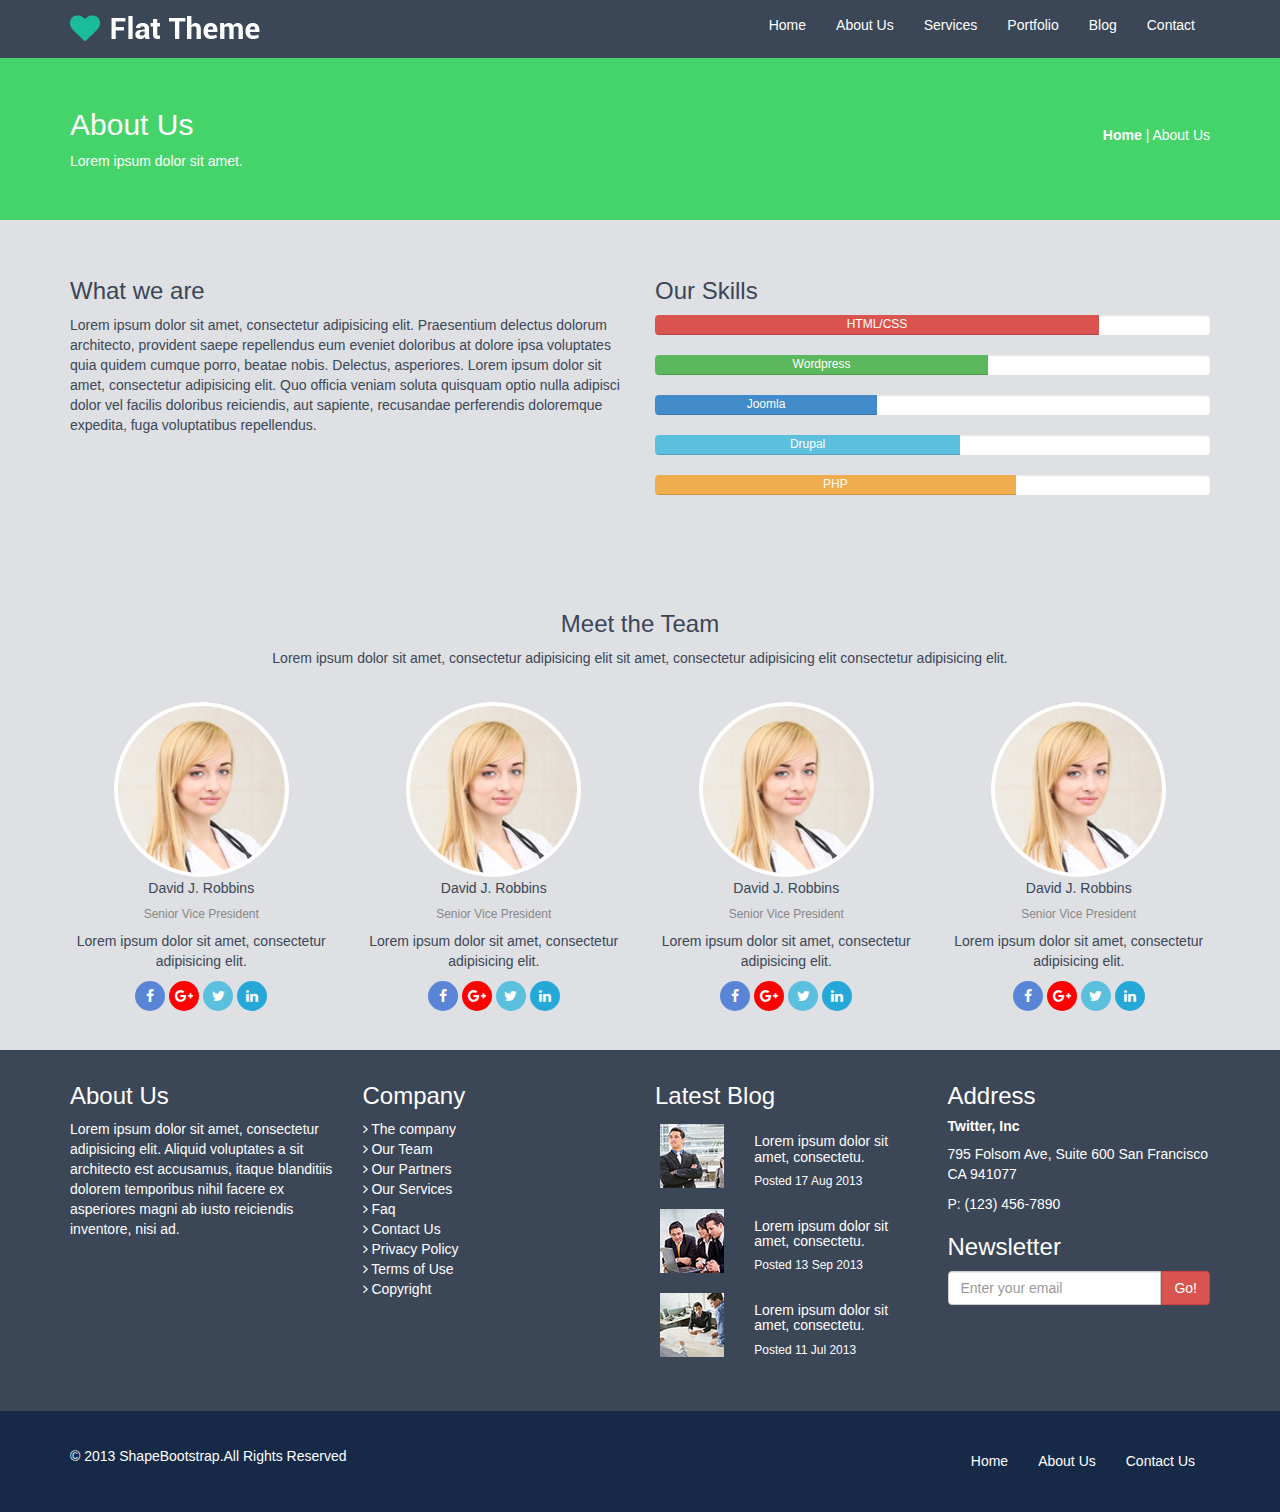
==== about-us.html @ 065e2d30 "Arreglando hover en menu en about us" ====
<!DOCTYPE html>
<html lang="en">
<head>
    <meta charset="utf-8">
    <meta name="viewport" content="width=device-width, initial-scale=1.0">
    <meta name="description" content="">
    <meta name="author" content="">
    <title>About Us | Flat Theme</title>
    <link href="css/bootstrap.min.css" rel="stylesheet">
    <link href="css/font-awesome.min.css" rel="stylesheet">
    <link href="css/animate.css" rel="stylesheet">
    <link href="css/common.css" rel="stylesheet">
    <link href="css/about-us.css" rel="stylesheet">
    <!--[if lt IE 9]>
    <script src="js/html5shiv.js"></script>
    <script src="js/respond.min.js"></script>
    <![endif]-->       
    <link rel="shortcut icon" href="images/ico/favicon.ico">
    <link rel="apple-touch-icon-precomposed" sizes="144x144" href="images/ico/apple-touch-icon-144-precomposed.png">
    <link rel="apple-touch-icon-precomposed" sizes="114x114" href="images/ico/apple-touch-icon-114-precomposed.png">
    <link rel="apple-touch-icon-precomposed" sizes="72x72" href="images/ico/apple-touch-icon-72-precomposed.png">
    <link rel="apple-touch-icon-precomposed" href="images/ico/apple-touch-icon-57-precomposed.png">
    <link rel="stylesheet" href="https://maxcdn.bootstrapcdn.com/font-awesome/4.4.0/css/font-awesome.min.css">
</head><!--/head-->
<body>
    <nav id="mainNav" class="navbar navbar-default navbar-fixed-top">
      <div class="container">
        <!-- Brand and toggle get grouped for better mobile display -->
        <div class="navbar-header">
          <button type="button" class="navbar-toggle collapsed" data-toggle="collapse" data-target="#bs-example-navbar-collapse-1">
            <span class="sr-only">Toggle navigation</span>
            <span class="icon-bar"></span>
            <span class="icon-bar"></span>
            <span class="icon-bar"></span>
          </button>
          <a class="navbar-brand page-scroll" href="#page-top">
            <img src="images/logo.png" alt="">
          </a>
        </div>

        <!-- Collect the nav links, forms, and other content for toggling -->
        <div class="collapse navbar-collapse" id="bs-example-navbar-collapse-1">
          <ul class="nav navbar-nav navbar-right">
            <li>
              <a class="page-scroll" href="index.html">Home</a>
            </li>
            <li>
              <a class="page-scroll" href="about-us.html">About Us</a>
            </li>
            <li>
              <a class="page-scroll" href="services.html">Services</a>
            </li>
            <li>
              <a class="page-scroll" href="portfolio.html">Portfolio</a>
            </li>
            <li>
              <a class="page-scroll" href="blog.html">Blog</a>
            </li>
            <li>
              <a class="page-scroll" href="contact-us.html">Contact</a>
            </li>
          </ul>
        </div>
      </div>
    </nav>
    <section class="cabecera-verde">
        <div class="container">
            <div class="row vertical-centered-text">
                <div class="col-xs-8">
                    <h2>About Us</h2>
                    <p>Lorem ipsum dolor sit amet.</p>
                </div>
                <div class="col-xs-4 text-right">
                    <a href="index.html"><strong>Home</strong></a> | About Us
                </div>
            </div>
        </div>
    </section>
    <section class="content skills">
        <div class="container">
            <div class="row">
                <div class="col-sm-6">
                    <h3>What we are</h3>
                    <p>Lorem ipsum dolor sit amet, consectetur adipisicing elit. Praesentium delectus dolorum architecto, provident saepe repellendus eum eveniet doloribus at dolore ipsa voluptates quia quidem cumque porro, beatae nobis. Delectus, asperiores. Lorem ipsum dolor sit amet, consectetur adipisicing elit. Quo officia veniam soluta quisquam optio nulla adipisci dolor vel facilis doloribus reiciendis, aut sapiente, recusandae perferendis doloremque expedita, fuga voluptatibus repellendus.</p>
                </div>
                <div class="col-sm-6">
                    <h3>Our Skills</h3>
                    <div class="progress">
                      <div class="progress-bar progress-bar-danger vertical-centered-text" role="progressbar" aria-valuenow="80" aria-valuemin="0" aria-valuemax="100" style="width: 80%">
                        HTML/CSS
                    </div>
                </div>
                <div class="progress">
                  <div class="progress-bar progress-bar-success vertical-centered-text" role="progressbar" aria-valuenow="40" aria-valuemin="0" aria-valuemax="100" style="width: 60%">
                    Wordpress
                </div>
            </div>
            <div class="progress">
              <div class="progress-bar vertical-centered-text" role="progressbar" aria-valuenow="40" aria-valuemin="0" aria-valuemax="100" style="width: 40%">
                Joomla
            </div>
        </div>
        <div class="progress">
          <div class="progress-bar progress-bar-info vertical-centered-text" role="progressbar" aria-valuenow="20" aria-valuemin="0" aria-valuemax="100" style="width: 55%">
            Drupal
        </div>
    </div>
    <div class="progress">
      <div class="progress-bar progress-bar-warning vertical-centered-text" role="progressbar" aria-valuenow="60" aria-valuemin="0" aria-valuemax="100" style="width: 65%">
        PHP
    </div>
</div>
</div>
</div>
</div>
</section>
<section class="content team">
    <div class="container">
        <div class="row text-center">
            <div class="col-sm-12">
                <h3>Meet the Team</h3>
                <p>Lorem ipsum dolor sit amet, consectetur adipisicing elit sit amet, consectetur adipisicing elit  consectetur adipisicing elit. <p>
                </div>
            </div>
            <div class="row text-center">
                <div class="col-sm-3 col-xs-6 mt-2">
                    <img class="img-circle img-thumbnail" src="images/team-member.jpg" alt="">
                    <p>David J. Robbins</p>
                    <h6>Senior Vice President</h6>
                    <p>Lorem ipsum dolor sit amet, consectetur adipisicing elit.</p>
                    <a href="">
                        <div class="box fb">
                            <i class="fa fa-facebook"></i>
                        </div>
                    </a>
                    <a href="">
                        <div class="box gp">
                            <i class="fa fa-google-plus"></i>
                        </div>
                    </a>
                    <a href="">
                        <div class="box tw">
                            <i class="fa fa-twitter"></i>
                        </div>
                    </a>
                    <a href="">
                        <div class="box lin">
                            <i class="fa fa-linkedin"></i>
                        </div>
                    </a>                    
                </div>
                <div class="col-sm-3 col-xs-6 mt-2">
                    <img class="img-circle img-thumbnail" src="images/team-member.jpg" alt="">
                    <p>David J. Robbins</p>
                    <h6>Senior Vice President</h6>
                    <p>Lorem ipsum dolor sit amet, consectetur adipisicing elit.</p>
                    <a href="">
                        <div class="box fb">
                            <i class="fa fa-facebook"></i>
                        </div>
                    </a>
                    <a href="">
                        <div class="box gp">
                            <i class="fa fa-google-plus"></i>
                        </div>
                    </a>
                    <a href="">
                        <div class="box tw">
                            <i class="fa fa-twitter"></i>
                        </div>
                    </a>
                    <a href="">
                        <div class="box lin">
                            <i class="fa fa-linkedin"></i>
                        </div>
                    </a>                    
                </div>
                <div class="col-sm-3 col-xs-6  mt-2">
                    <img class="img-circle img-thumbnail" src="images/team-member.jpg" alt="">
                    <p>David J. Robbins</p>
                    <h6>Senior Vice President</h6>
                    <p>Lorem ipsum dolor sit amet, consectetur adipisicing elit.</p>
                    <a href="">
                        <div class="box fb">
                            <i class="fa fa-facebook"></i>
                        </div>
                    </a>
                    <a href="">
                        <div class="box gp">
                            <i class="fa fa-google-plus"></i>
                        </div>
                    </a>
                    <a href="">
                        <div class="box tw">
                            <i class="fa fa-twitter"></i>
                        </div>
                    </a>
                    <a href="">
                        <div class="box lin">
                            <i class="fa fa-linkedin"></i>
                        </div>
                    </a>                    
                </div>
                <div class="col-sm-3 col-xs-6  mt-2">
                    <img class="img-circle img-thumbnail" src="images/team-member.jpg" alt="">
                    <p>David J. Robbins</p>
                    <h6>Senior Vice President</h6>
                    <p>Lorem ipsum dolor sit amet, consectetur adipisicing elit.</p>
                    <a href="">
                        <div class="box fb">
                            <i class="fa fa-facebook"></i>
                        </div>
                    </a>
                    <a href="">
                        <div class="box gp">
                            <i class="fa fa-google-plus"></i>
                        </div>
                    </a>
                    <a href="">
                        <div class="box tw">
                            <i class="fa fa-twitter"></i>
                        </div>
                    </a>
                    <a href="">
                        <div class="box lin">
                            <i class="fa fa-linkedin"></i>
                        </div>
                    </a>                    
                </div>
            </div>

        </div>
    </section>

    <div class="about">
  <div class="container">
    <div class="row">
      <div class="col-md-3">
        <h3>About Us</h3>
        <p>Lorem ipsum dolor sit amet, consectetur adipisicing elit. Aliquid voluptates a sit architecto est accusamus, itaque blanditiis dolorem temporibus nihil facere ex asperiores magni ab iusto reiciendis inventore, nisi ad.</p>
    </div>
    <div class="col-md-3 fila">
        <h3>Company</h3>
        <a href="">
            <i class="fa fa-angle-right"></i>
            <span>The company</span>
        </a>

        <a href="">
            <i class="fa fa-angle-right"></i>
            <span>Our Team</span>
        </a>

        <a href="">
            <i class="fa fa-angle-right"></i>
            <span>Our Partners</span>
        </a>

        <a href="">
            <i class="fa fa-angle-right"></i>
            <span>Our Services</span>
        </a>

        <a href="">
            <i class="fa fa-angle-right"></i>
            <span>Faq</span>
        </a>

        <a href="">
            <i class="fa fa-angle-right"></i>
            <span>Contact Us</span>
        </a>

        <a href="">
            <i class="fa fa-angle-right"></i>
            <span>Privacy Policy</span>
        </a>

        <a href="">
            <i class="fa fa-angle-right"></i>
            <span>Terms of Use</span>
        </a>

        <a href="">
            <i class="fa fa-angle-right"></i>
            <span>Copyright</span>
        </a>
    </div>

    <div class="col-md-3 col-xs-12">
        <h3>Latest Blog</h3>
        <div class="row foto">
            <div class="col-md-4 col-xs-2">
                <a href="#">
                    <img class="media-objet img-full" src="images/blog/thumb1.jpg">
                </a>  
            </div>
            <div class="col-md-8 col-xs-10">
                <h5>Lorem ipsum dolor sit amet, consectetu.</h5> 
                <h6>Posted 17 Aug 2013</h6>
            </div>
        </div>

        <div class="row foto">
            <div class="col-md-4 col-xs-2">
                <a href="#">
                    <img class="media-objet img-full" src="images/blog/thumb2.jpg">
                </a>  
            </div>
            <div class="col-md-8 col-xs-10">
                <h5>Lorem ipsum dolor sit amet, consectetu.</h5> 
                <h6>Posted 13 Sep 2013</h6>
            </div>
        </div>

        <div class="row foto">
            <div class="col-md-4 col-xs-2">
                <a href="#">
                    <img class="media-objet img-full" src="images/blog/thumb3.jpg">
                </a>  
            </div>
            <div class="col-md-8 col-xs-10">
                <h5>Lorem ipsum dolor sit amet, consectetu.</h5> 
                <h6>Posted 11 Jul 2013</h6>
            </div>
        </div>
    </div>

    <div class="col-md-3">
        <h3>Address</h3>
        <h5><strong>Twitter, Inc</strong></h5>
        <p>795 Folsom Ave, Suite 600 San Francisco CA 941077</p>
        <p>P: (123) 456-7890</p>
        <div class="go">
            <h3>Newsletter</h3>
            <div class="input-group">
                <input type="text" class="form-control" placeholder="Enter your email">
                <span class="input-group-btn">
                    <button class="btn btn-danger" type="button">Go!</button>
                </span>
            </div>
        </div>
    </div>
</div>
</div>
</div>

<footer>
    <div class="container">
        <div class="row vertical-centered-text ">
            <div class="col-md-6 col-xs-12">
                <p>© 2013 ShapeBootstrap.All Rights Reserved</p>
            </div>
            <div class="col-md-6 col-xs-12 footer-nav">
                <ul class="nav navbar-nav navbar-right">
                    <li>
                        <a class="page-scroll" href="index.html">Home</a>
                    </li>
                    <li>
                        <a class="page-scroll" href="about-us.html">About Us</a>
                    </li>
                    <li>
                        <a class="page-scroll" href="contact.html">Contact Us</a>
                    </li>
                </ul>
            </div>
        </div>
    </div>
</footer>
<script src="js/jquery.js"></script>
<script src="js/bootstrap.min.js"></script>
<script src="js/main.js"></script>
</body>
</html>
---- css/common.css ----
@import url(http://fonts.googleapis.com/css?family=Roboto:400,700,300);

.clearfix {
  *zoom: 1;
}

.clearfix:before,
.clearfix:after {
  display: table;
  content: "";
  line-height: 0;
}
.clearfix:after {
  clear: both;
}

.navbar-default{
	background-color: #3B4657;
	border-color: transparent;
}
.navbar-default .navbar-nav>li>a, .navbar-default .navbar-nav>li>a:focus{
	color: white;
}

.about{
	background-color: #3B4657;
	color: white;
	padding:1% 1% 3% 1%;
}
.fila a{
	display: block;
}
.foto{
	padding:2%;
}
/*.btn{
	background-color:#E94E37;
}*/

footer{
	background-color:#162A48;
	padding: 2%;
	color: white;
}
.footer-nav ul>li>a{
	color: white;
}
.footer-nav ul>li>a:hover{
	background-color: #3B4657;
}




.cabecera-verde{
	margin-top: 50px;
	background-color: #45d469;
	padding: 3% 0%;
	color: #fff;
}

.cabecera-verde a{
	color: #fff;
}

.vertical-centered-text {
  -ms-display: flex;
  display: flex;
  /* alineacion vertical */
  align-items: center;
  /* alineacion horizontal */
  justify-content: center; }

    .content{
  	background-color: #E6E6E6;
  	padding: 3% 0%;
  	color: #3b4657;
  }

    .content .box-white{
    background-color: #fff;
  }


  li{
  	list-style-type: none;
  }
  a{
  	color: white;
  }
---- css/about-us.css ----
a{
	color: #3b4657;
	text-decoration: none;
}
a:hover{
	color: #000;
	text-decoration: none;
}

.about a{
	color: #fff;
}

.content{
	background-color: #DEE0E3;
	padding: 3% 0%;
	color: #3b4657;
}

.progress{
	background-color: #fff;
}

.box{
	display: inline-block;
	height: 30px;
	width: 30px;
	border-radius: 50%;
	line-height: 30px;
	color: #fff;
}

.box{
	display: inline-block;
	height: 30px;
	width: 30px;
	border-radius: 50%;
	line-height: 30px;
	color: #fff;
}
.fb{
	background-color: #5A85D6;
}

.fb:hover{
	background-color: #fff;
	color: #5A85D6;
}

.gp{
background-color: red;
}

.gp:hover{
background-color: #fff;
color: red;
}

.tw{
background-color: #5BC0DD;
}

.tw:hover{
background-color: #fff;
color: #5BC0DD;
}

.lin{
	background-color: #25A7D8;
}

.lin:hover{
	background-color: #fff;
	color: #25A7D8;
}
h6{
	color: #888;
}

.mt-2{
	margin-top: 2%;
}

.about h6{
color: #fff;
}
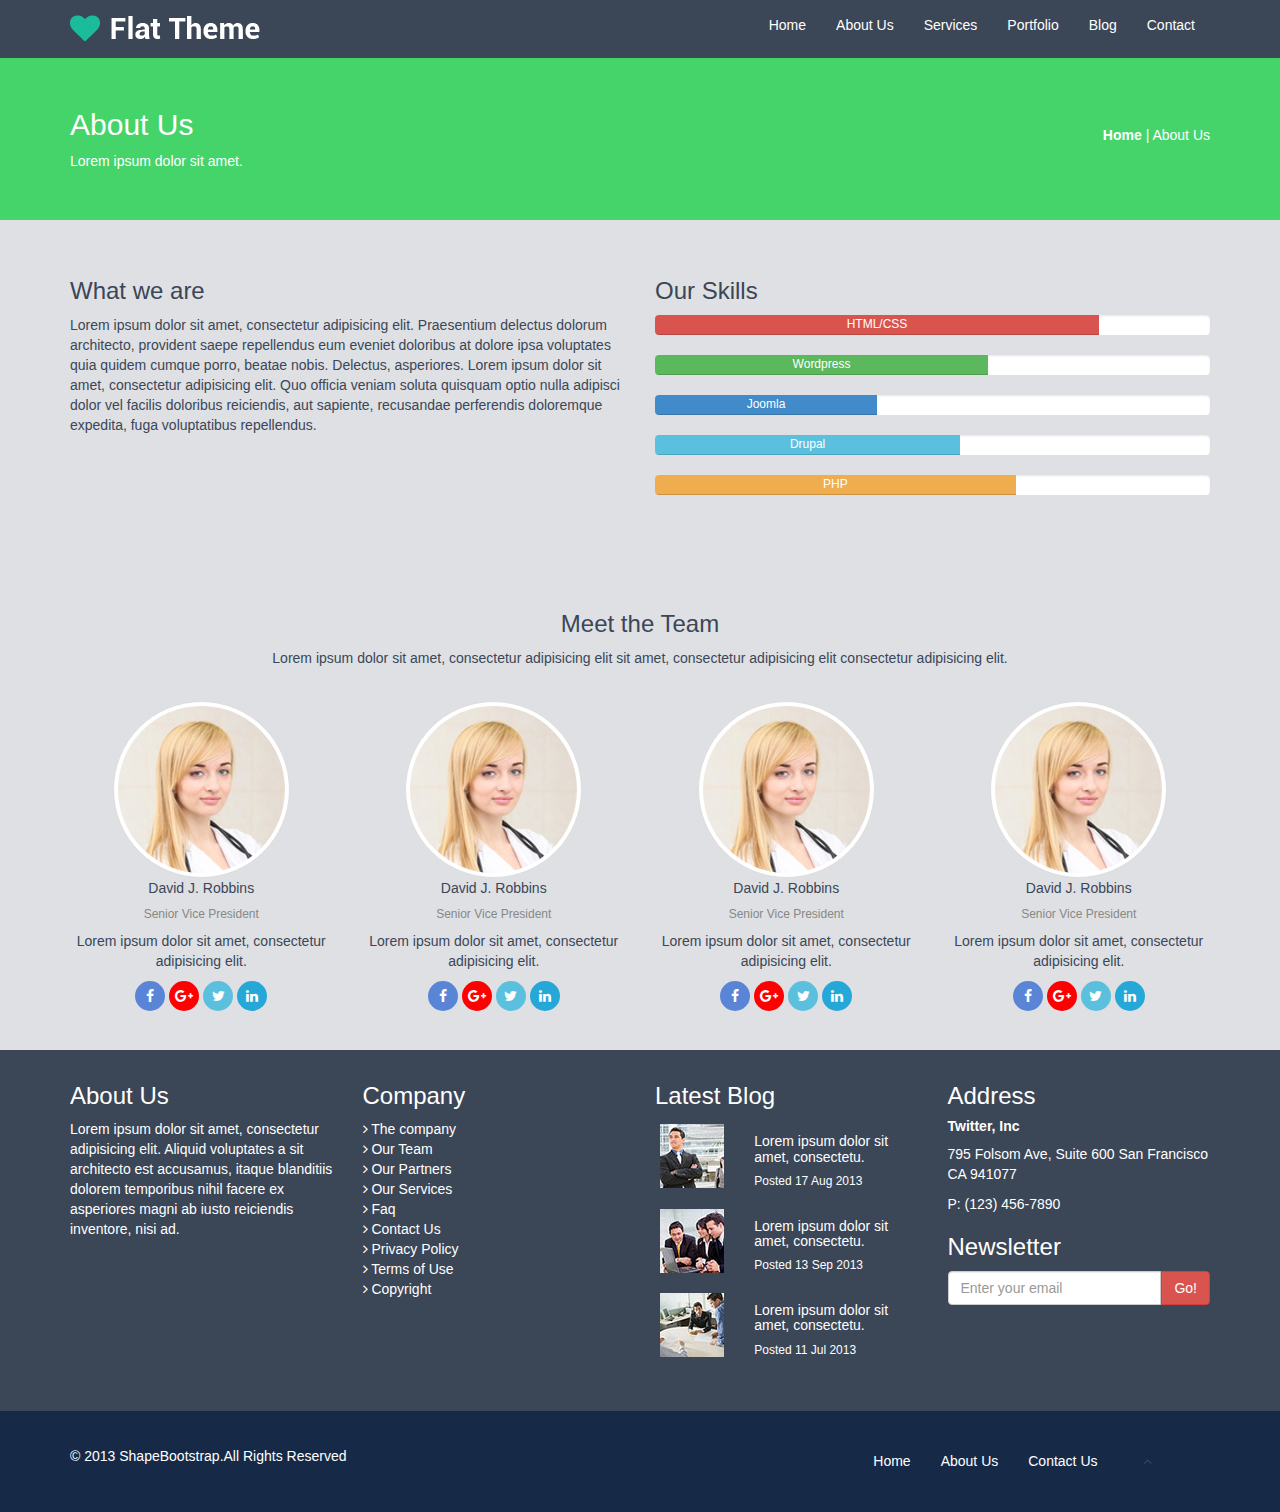
==== commit ec3894cd: "arreglo de footer en todas las apginas internas" ====
--- a/about-us.html
+++ b/about-us.html
@@ -63,14 +63,14 @@
         </div>
       </div>
     </nav>
-    <section class="cabecera-verde">
+    <section id="cabecera-verde" class="cabecera-verde">
         <div class="container">
             <div class="row vertical-centered-text">
-                <div class="col-xs-8">
+                <div class="col-xs-7">
                     <h2>About Us</h2>
                     <p>Lorem ipsum dolor sit amet.</p>
                 </div>
-                <div class="col-xs-4 text-right">
+                <div class="col-xs-5 text-right">
                     <a href="index.html"><strong>Home</strong></a> | About Us
                 </div>
             </div>
@@ -290,36 +290,36 @@
     <div class="col-md-3 col-xs-12">
         <h3>Latest Blog</h3>
         <div class="row foto">
-            <div class="col-md-4 col-xs-2">
+            <div class="col-md-4 col-xs-3">
                 <a href="#">
                     <img class="media-objet img-full" src="images/blog/thumb1.jpg">
                 </a>  
             </div>
-            <div class="col-md-8 col-xs-10">
+            <div class="col-md-8 col-xs-9">
                 <h5>Lorem ipsum dolor sit amet, consectetu.</h5> 
                 <h6>Posted 17 Aug 2013</h6>
             </div>
         </div>
 
         <div class="row foto">
-            <div class="col-md-4 col-xs-2">
+            <div class="col-md-4 col-xs-3">
                 <a href="#">
                     <img class="media-objet img-full" src="images/blog/thumb2.jpg">
                 </a>  
             </div>
-            <div class="col-md-8 col-xs-10">
+            <div class="col-md-8 col-xs-9">
                 <h5>Lorem ipsum dolor sit amet, consectetu.</h5> 
                 <h6>Posted 13 Sep 2013</h6>
             </div>
         </div>
 
         <div class="row foto">
-            <div class="col-md-4 col-xs-2">
+            <div class="col-md-4 col-xs-3">
                 <a href="#">
                     <img class="media-objet img-full" src="images/blog/thumb3.jpg">
                 </a>  
             </div>
-            <div class="col-md-8 col-xs-10">
+            <div class="col-md-8 col-xs-9">
                 <h5>Lorem ipsum dolor sit amet, consectetu.</h5> 
                 <h6>Posted 11 Jul 2013</h6>
             </div>
@@ -346,26 +346,29 @@
 </div>
 
 <footer>
-    <div class="container">
-        <div class="row vertical-centered-text ">
-            <div class="col-md-6 col-xs-12">
-                <p>© 2013 ShapeBootstrap.All Rights Reserved</p>
-            </div>
-            <div class="col-md-6 col-xs-12 footer-nav">
-                <ul class="nav navbar-nav navbar-right">
-                    <li>
-                        <a class="page-scroll" href="index.html">Home</a>
-                    </li>
-                    <li>
-                        <a class="page-scroll" href="about-us.html">About Us</a>
-                    </li>
-                    <li>
-                        <a class="page-scroll" href="contact.html">Contact Us</a>
-                    </li>
-                </ul>
-            </div>
-        </div>
-    </div>
+  <div class="container">
+    <div class="row vertical-centered-text ">
+      <div class="col-md-6 ">
+        <p>© 2013 ShapeBootstrap.All Rights Reserved</p>
+      </div>
+      <div class="col-md-5  col-xs-5 footer-nav">
+        <ul class="nav navbar-nav navbar-right">
+          <li>
+            <a class="page-scroll" href="#about">Home</a>
+          </li>
+          <li>
+            <a class="page-scroll" href="#services">About Us</a>
+          </li>
+          <li>
+            <a class="page-scroll" href="#portfolio">Contact Us</a>
+          </li>
+        </ul>
+      </div>
+      <div class="col-md-1 col-xs-1">
+        <a href="#"><i class="fa fa-angle-up"></i></a>
+      </div>
+    </div>
+  </div>
 </footer>
 <script src="js/jquery.js"></script>
 <script src="js/bootstrap.min.js"></script>
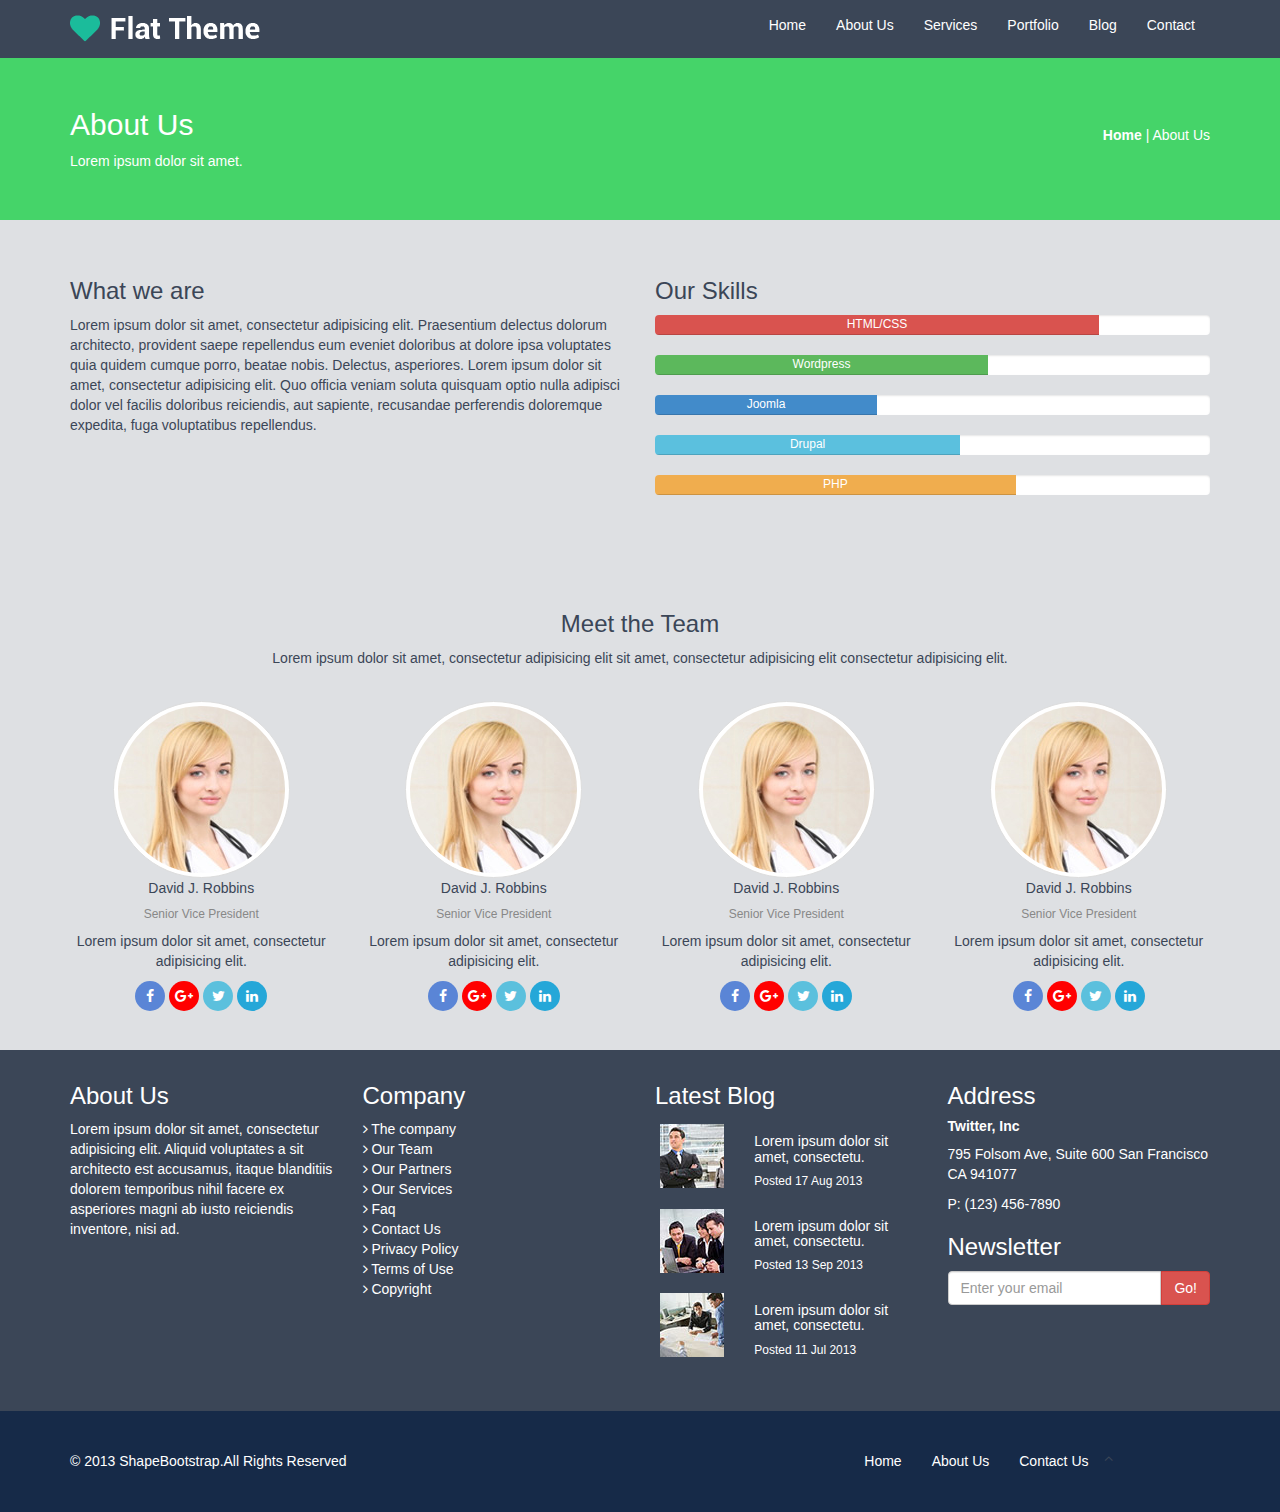
==== commit 97982f87: "Footer responsive, redes index responsive, font size responsive" ====
--- a/about-us.html
+++ b/about-us.html
@@ -231,8 +231,7 @@
 
         </div>
     </section>
-
-    <div class="about">
+<div class="about">
   <div class="container">
     <div class="row">
       <div class="col-md-3">
@@ -347,12 +346,12 @@
 
 <footer>
   <div class="container">
-    <div class="row vertical-centered-text ">
-      <div class="col-md-6 ">
+    <div class="row">
+      <div class="col-md-6 col-xs-12 pt-15">
         <p>© 2013 ShapeBootstrap.All Rights Reserved</p>
       </div>
-      <div class="col-md-5  col-xs-5 footer-nav">
-        <ul class="nav navbar-nav navbar-right">
+      <div class="col-md-5  col-xs-12 footer-nav">
+        <ul class="nav navbar-nav navbar-right text-right">
           <li>
             <a class="page-scroll" href="#about">Home</a>
           </li>
@@ -362,11 +361,9 @@
           <li>
             <a class="page-scroll" href="#portfolio">Contact Us</a>
           </li>
+          <a href="#carousel-example-generic"><i class="fa fa-angle-up pt-15"></i></a>
         </ul>
-      </div>
-      <div class="col-md-1 col-xs-1">
-        <a href="#"><i class="fa fa-angle-up"></i></a>
-      </div>
+      </div>      
     </div>
   </div>
 </footer>
--- a/css/common.css
+++ b/css/common.css
@@ -87,4 +87,32 @@
   }
   a{
   	color: white;
-  }+  }
+
+footer .nav > li{
+    display: inline-block;
+}
+
+.navbar-default .navbar-nav > li > a:hover, .navbar-default .navbar-nav > li > a:focus {
+  color: white;
+  font-weight: 900;
+}
+
+p{
+  font-size: 1em;
+}
+h5{
+  font-size: 1em;
+}
+@media screen and (max-width: 321px) {
+  p{
+    font-size: 0.8em;
+  }
+  h5{
+    font-size: 0.8em;
+  }
+}
+
+.pt-15{
+padding-top: 15px;
+}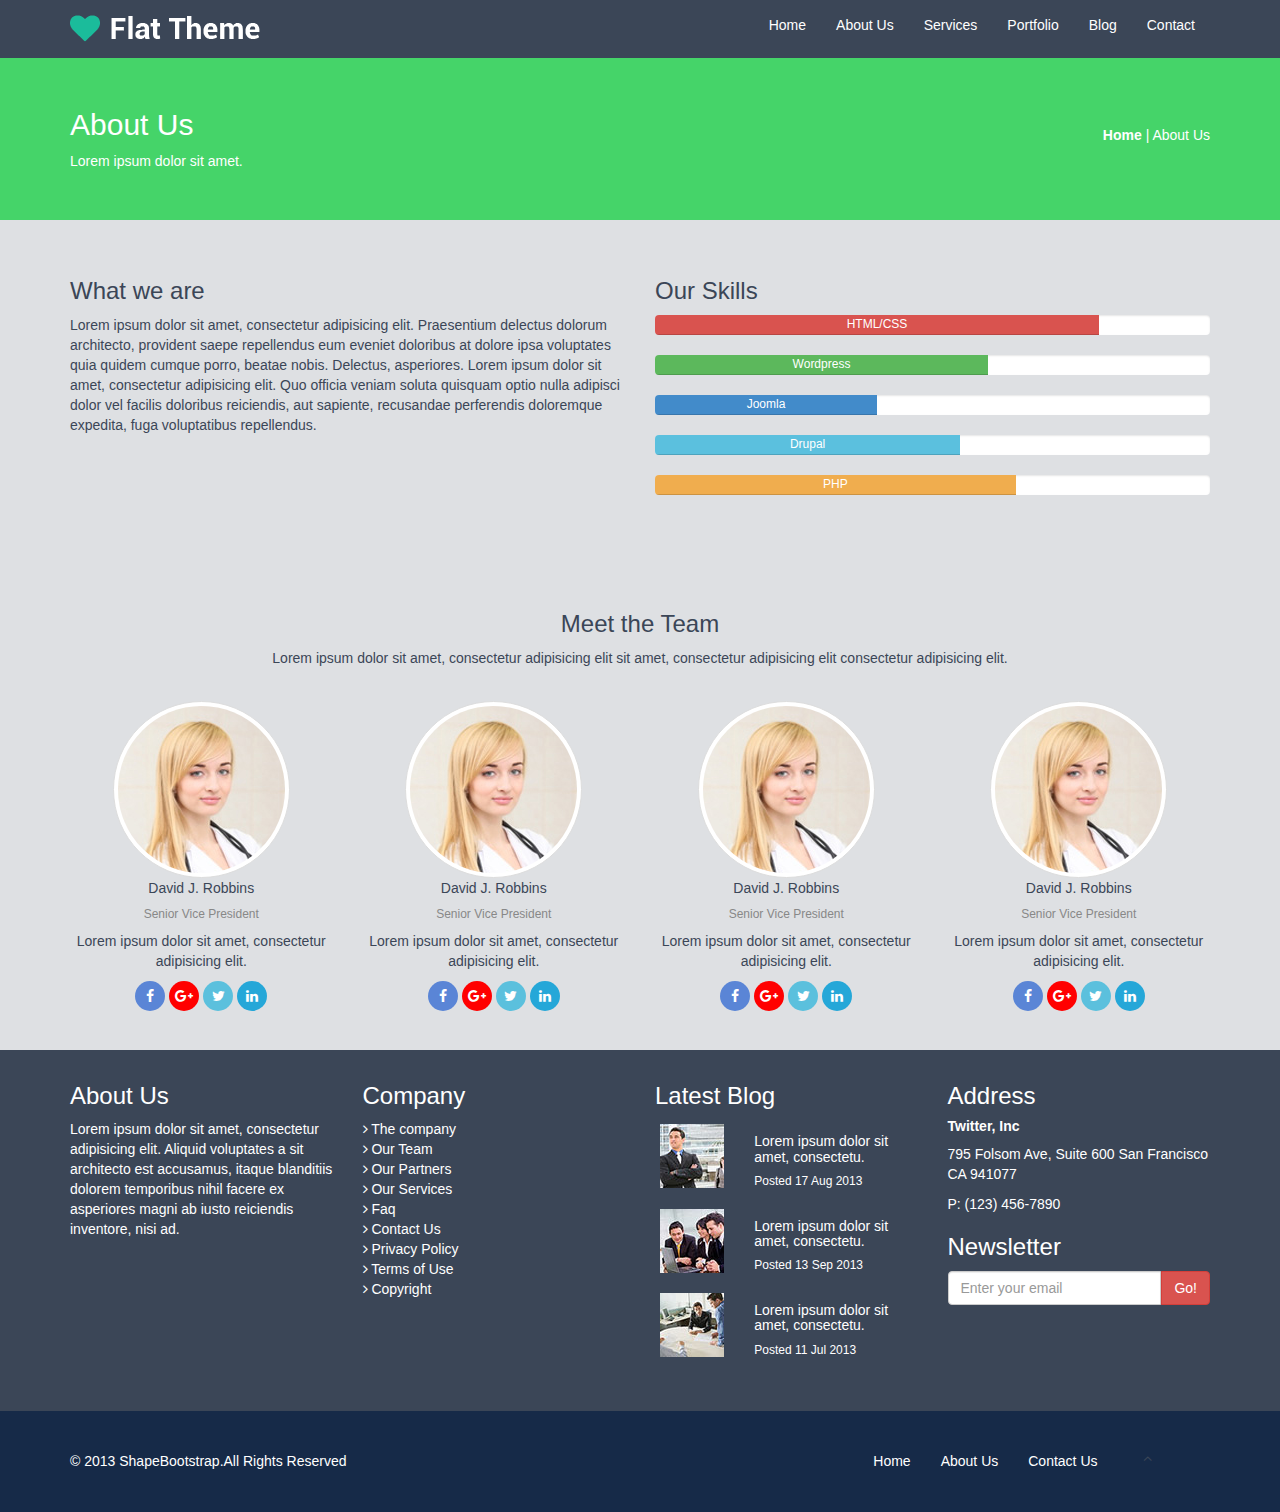
==== commit bdb687af: "correcion de footer - icono" ====
--- a/about-us.html
+++ b/about-us.html
@@ -361,8 +361,10 @@
           <li>
             <a class="page-scroll" href="#portfolio">Contact Us</a>
           </li>
-          <a href="#carousel-example-generic"><i class="fa fa-angle-up pt-15"></i></a>
         </ul>
+      </div> 
+      <div class="col-md-1">
+          <a href="#cabecera-verde"><i class="fa fa-angle-up pt-15"></i></a>
       </div>      
     </div>
   </div>
--- a/css/common.css
+++ b/css/common.css
@@ -104,12 +104,12 @@
 h5{
   font-size: 1em;
 }
-@media screen and (max-width: 321px) {
+@media screen and (max-width: 361px) {
   p{
-    font-size: 0.8em;
+    font-size: 0.85em;
   }
   h5{
-    font-size: 0.8em;
+    font-size: 0.85em;
   }
 }
 
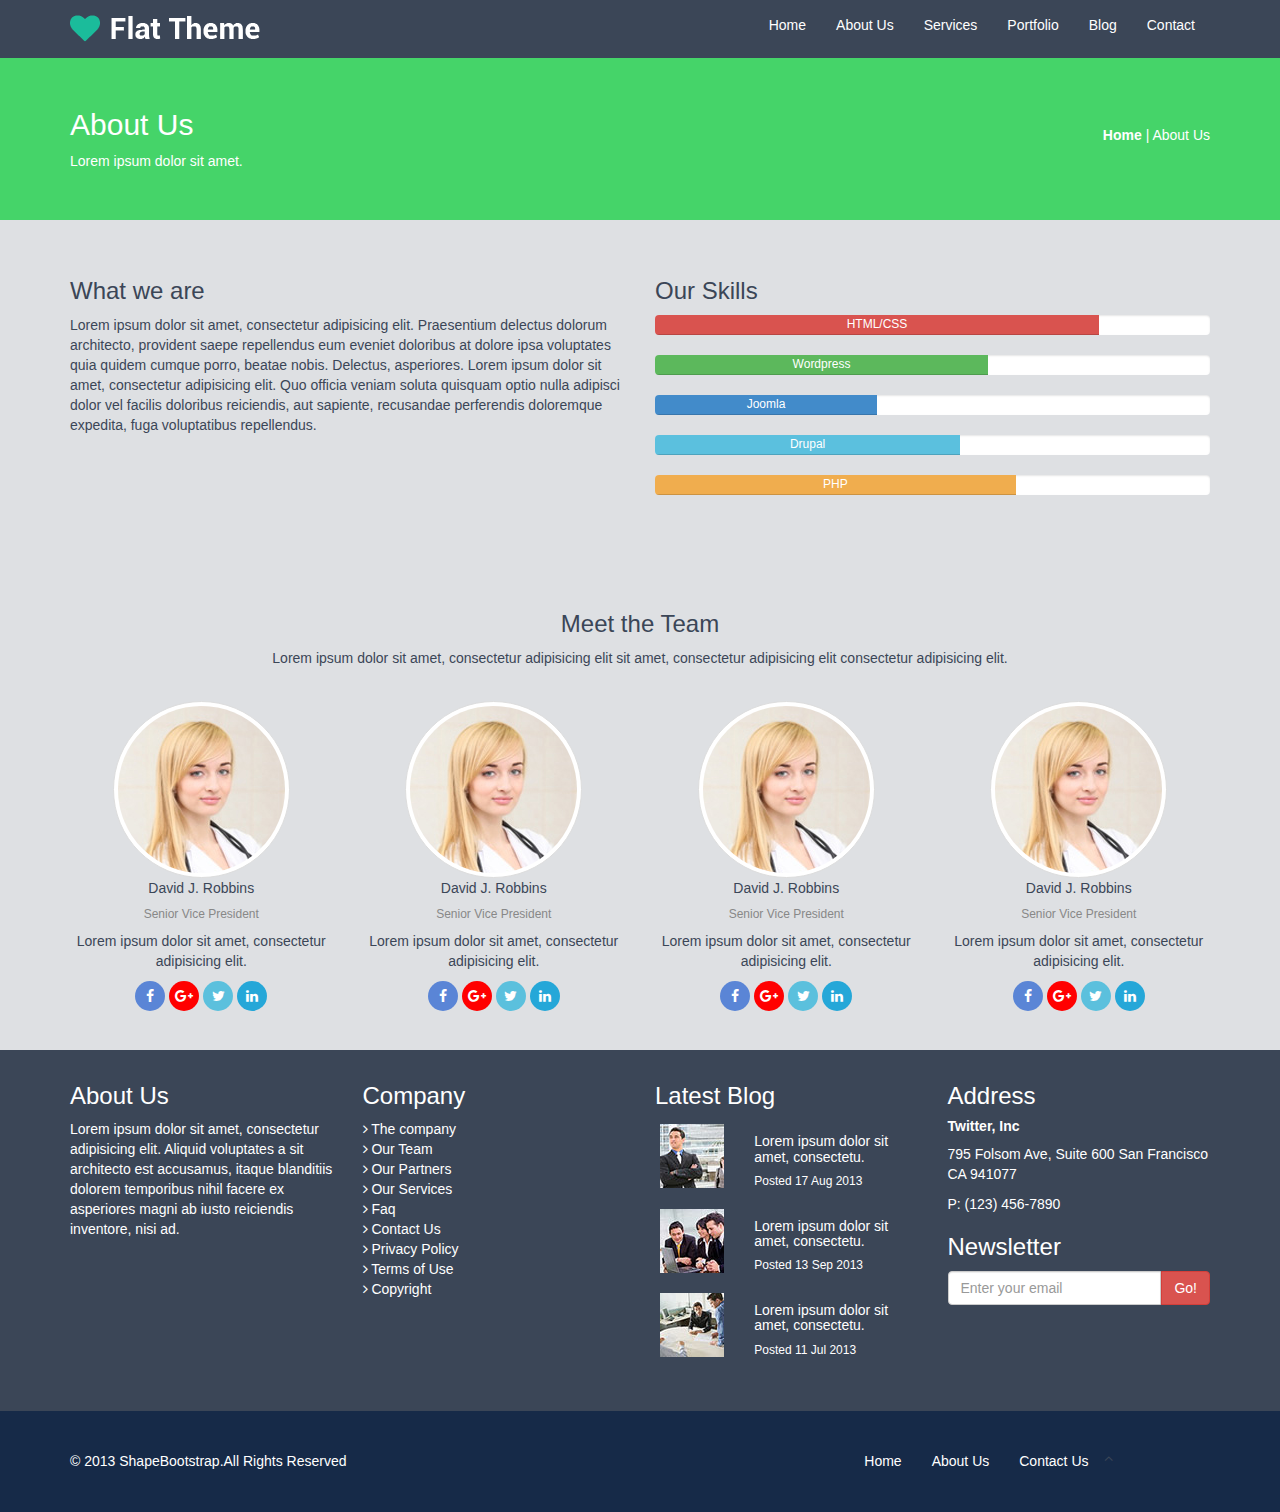
==== commit fe62234b: "correccion" ====
--- a/about-us.html
+++ b/about-us.html
@@ -361,10 +361,8 @@
           <li>
             <a class="page-scroll" href="#portfolio">Contact Us</a>
           </li>
+          <a href="#carousel-example-generic"><i class="fa fa-angle-up pt-15"></i></a>
         </ul>
-      </div> 
-      <div class="col-md-1">
-          <a href="#cabecera-verde"><i class="fa fa-angle-up pt-15"></i></a>
       </div>      
     </div>
   </div>
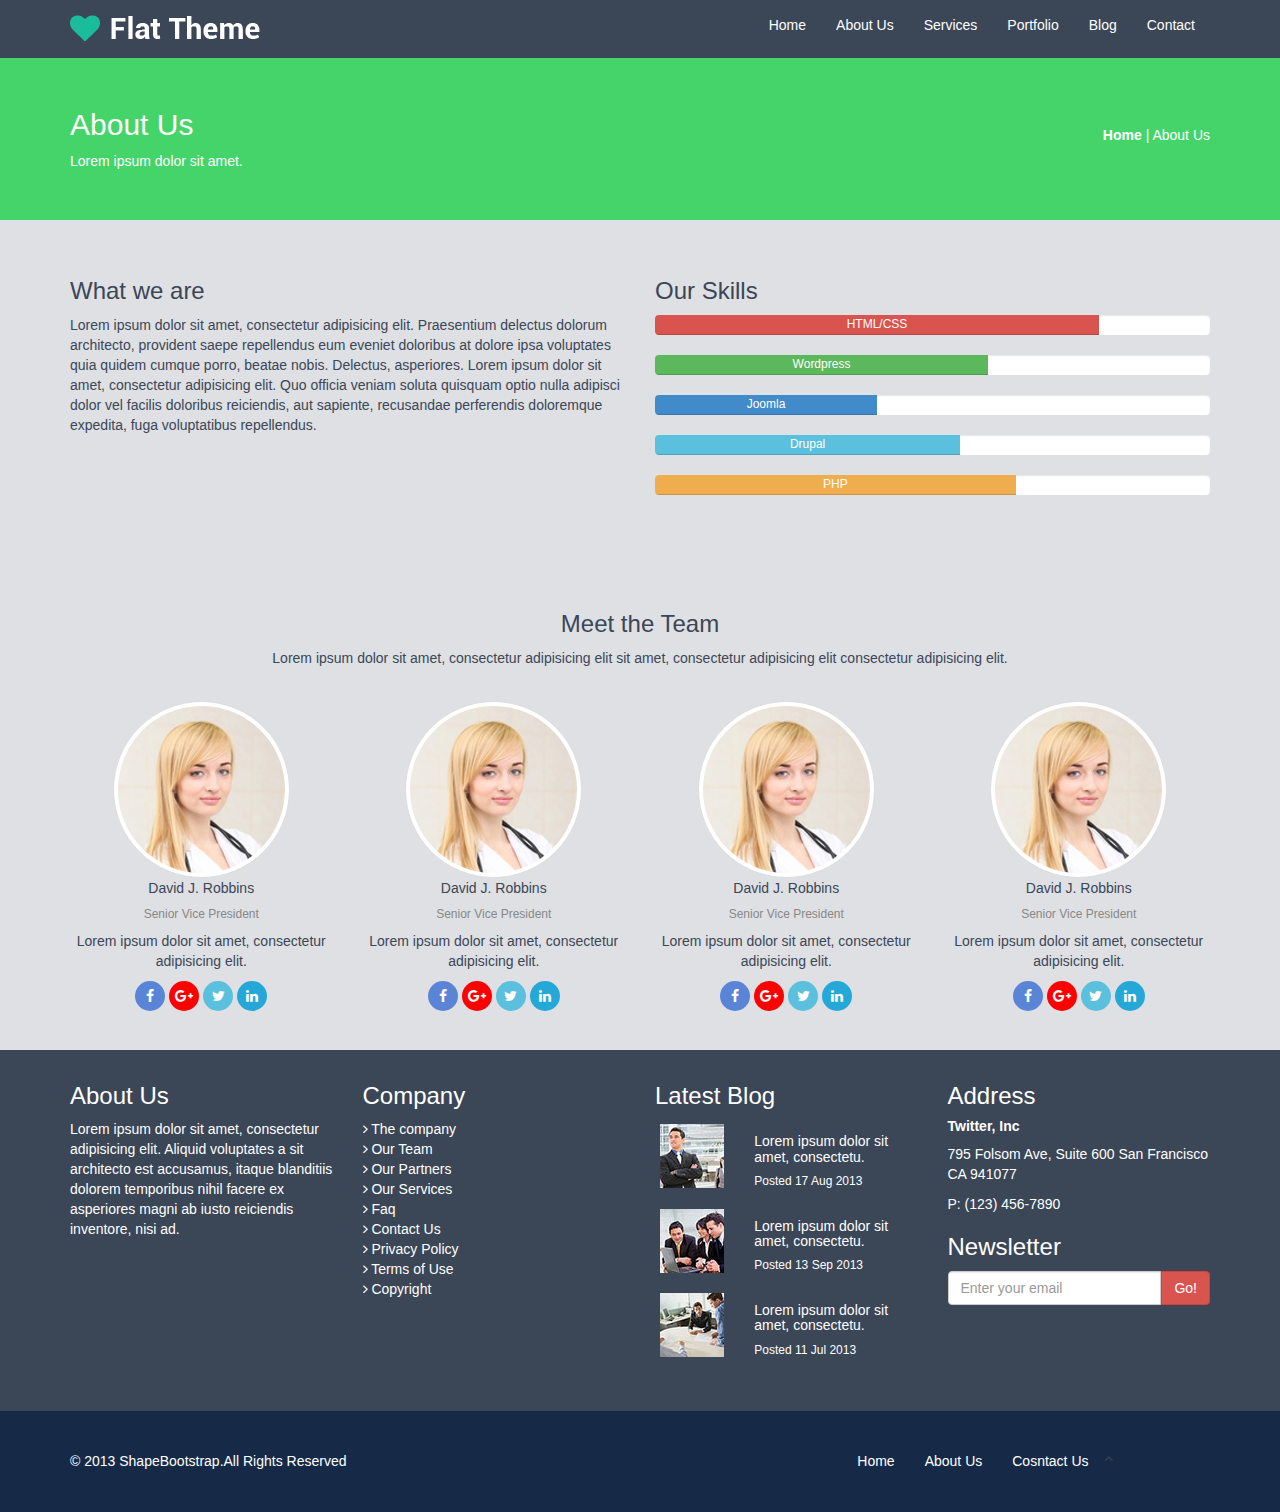
==== commit 6810b705: "correccion footer" ====
--- a/about-us.html
+++ b/about-us.html
@@ -359,9 +359,9 @@
             <a class="page-scroll" href="#services">About Us</a>
           </li>
           <li>
-            <a class="page-scroll" href="#portfolio">Contact Us</a>
+            <a class="page-scroll" href="#portfolio">Cosntact Us</a>
           </li>
-          <a href="#carousel-example-generic"><i class="fa fa-angle-up pt-15"></i></a>
+          <a href="#cabecera-verde"><i class="fa fa-angle-up pt-15"></i></a>
         </ul>
       </div>      
     </div>
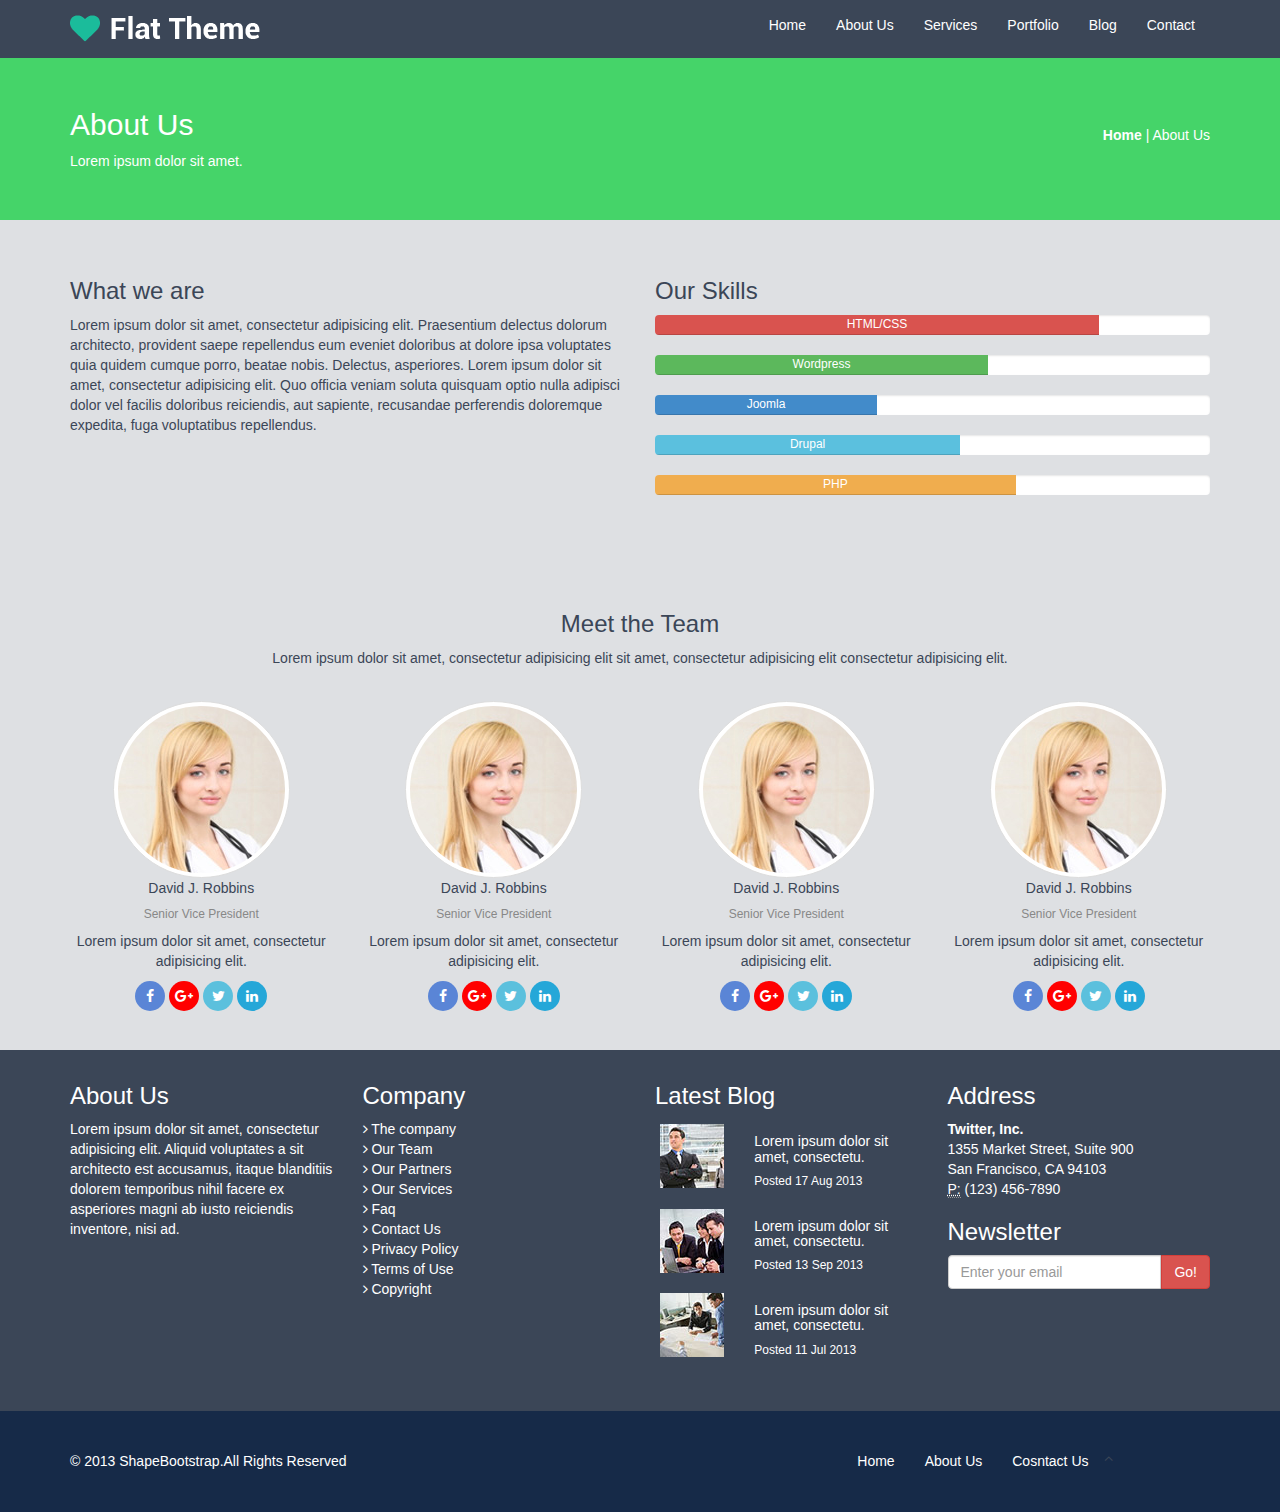
==== commit 53ceaa41: "Modal" ====
--- a/about-us.html
+++ b/about-us.html
@@ -327,9 +327,12 @@
 
     <div class="col-md-3">
         <h3>Address</h3>
-        <h5><strong>Twitter, Inc</strong></h5>
-        <p>795 Folsom Ave, Suite 600 San Francisco CA 941077</p>
-        <p>P: (123) 456-7890</p>
+        <address>
+          <strong>Twitter, Inc.</strong><br>
+          1355 Market Street, Suite 900<br>
+          San Francisco, CA 94103<br>
+          <abbr title="Phone">P:</abbr> (123) 456-7890
+        </address>
         <div class="go">
             <h3>Newsletter</h3>
             <div class="input-group">
--- a/css/common.css
+++ b/css/common.css
@@ -95,7 +95,7 @@
 
 .navbar-default .navbar-nav > li > a:hover, .navbar-default .navbar-nav > li > a:focus {
   color: white;
-  font-weight: 900;
+  background-color: #162A48;
 }
 
 p{
